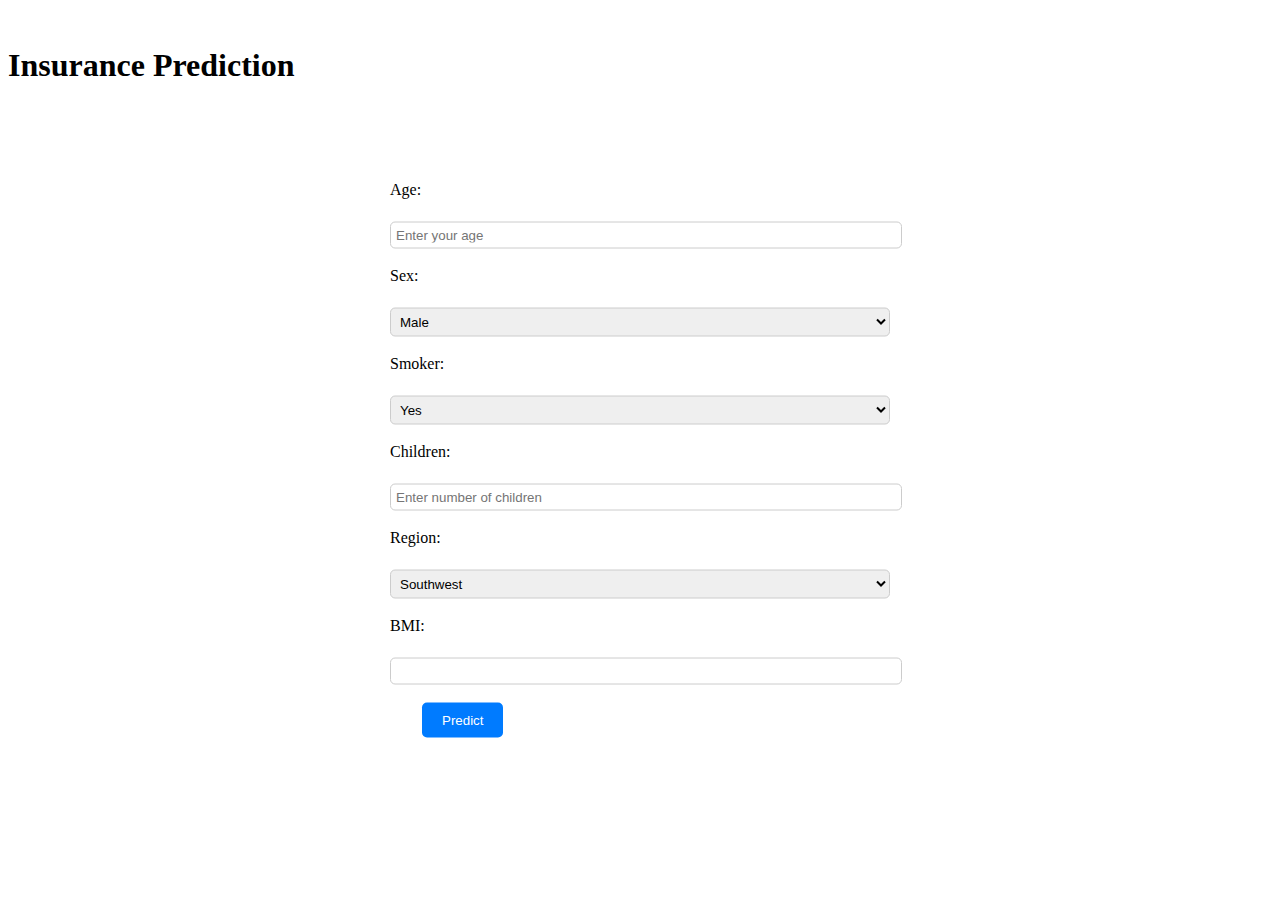
==== templates/predict.html @ 0b5ea628 "Added templates folder" ====
<!DOCTYPE html>
<html lang="en">
<head>
    <meta charset="UTF-8">
    <meta http-equiv="X-UA-Compatible" content="IE=edge">
    <meta name="viewport" content="width=device-width, initial-scale=1.0">
    <title>Insurance Prediction</title>
  <style>
    body {
      background-image: url('https://www.hdfclife.com/content/dam/hdfclifeinsurancecompany/knowledge-center/images/about-life-insurance/ULIPs_and_their_Benefits_copy_big.jpg');
      background-size: cover;
      background-position: center;
      background-repeat: no-repeat;
      height: 100vh;
    }

    form {
      position: absolute;
      top: 50%;
      left: 50%;
      transform: translate(-50%, -50%);
      width: 500px;
      background-color: #fff;
      padding: 20px;
      border-radius: 10px;
    }

    label {
      display: block;
      margin-bottom: 5px;
    }

    input, select {
      width: 100%;
      padding: 5px;
      border: 1px solid #ccc;
      border-radius: 5px;
    }

    button {
      background-color: #007bff;
      color: #fff;
      padding: 10px 20px;
      border: none;
      border-radius: 5px;
      cursor: pointer;
    }
  </style>
</head>
<body>
  
    <h1>Insurance Prediction</h1>
    <form action="/predict" method="post">

        <label for="age">Age:</label>
        <input type="number" name="age" placeholder="Enter your age" required><br>

        <label for="sex">Sex:</label>
        <select name="sex"  required>
            <option value="male">Male</option>
            <option value="female">Female</option>
        </select><br>

        <label for="smoker">Smoker:</label>
        <select name="smoker" required>
            <option value="yes">Yes</option>
            <option value="no">No</option>
        </select><br>

        <label for="children">Children:</label>
        <input type="number" name="children" placeholder="Enter number of children" required><br>

        <label for="region">Region:</label>
        <select name="region" required>
            <option value="southwest">Southwest</option>
            <option value="southeast">Southeast</option>
            <option value="northwest">Northwest</option>
            <option value="northeast">Northeast</option>
        </select><br>

        <label for="bmi">BMI:</label>
        <input type="number" step="0.01" name="bmi" required><br><br>

        <button type="submit">Predict</button>
    </form>

</body>
</html>
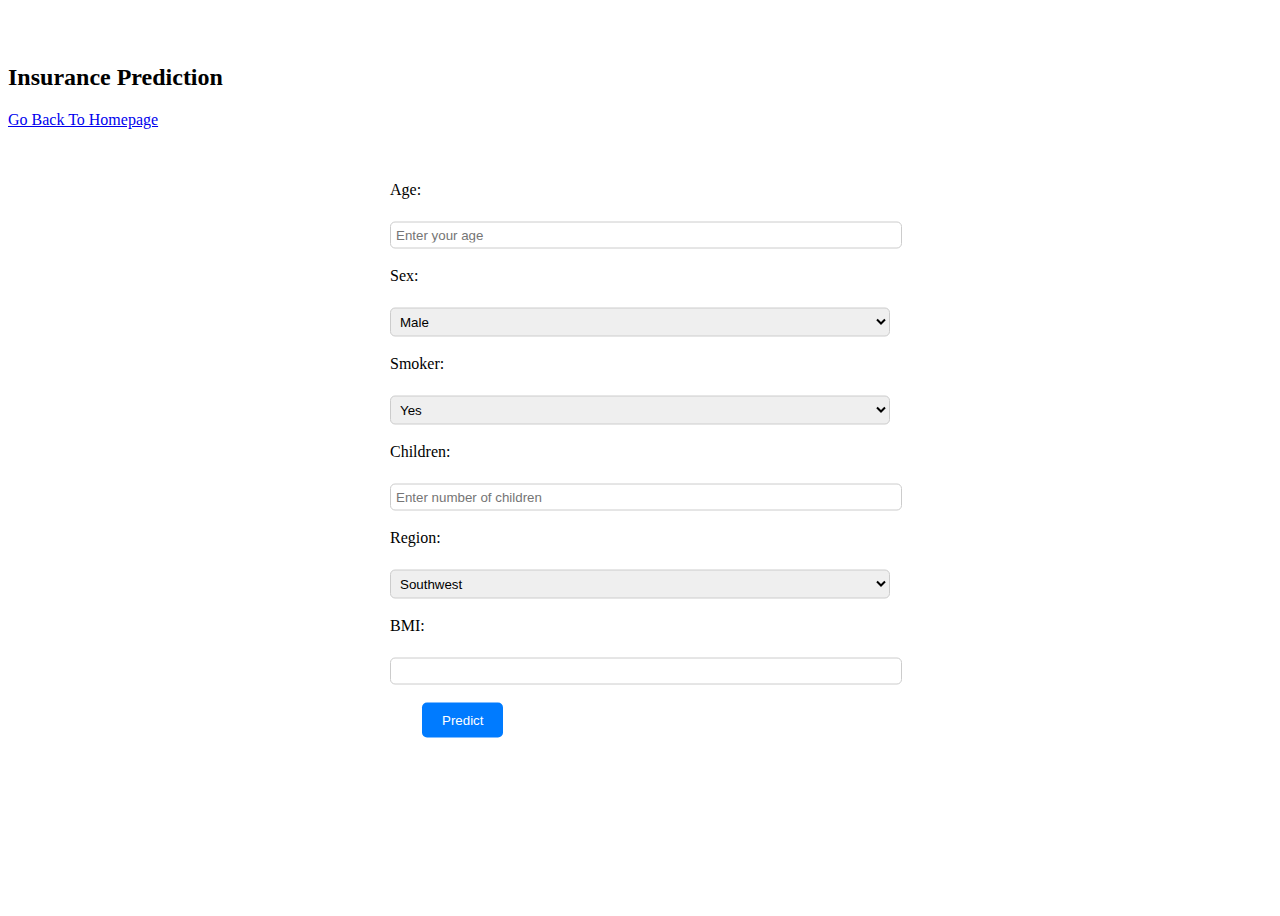
==== commit f1a59350: "removed train pipeline service through API" ====
--- a/templates/predict.html
+++ b/templates/predict.html
@@ -14,12 +14,15 @@
       height: 100vh;
     }
 
+
+
     form {
       position: absolute;
       top: 50%;
       left: 50%;
       transform: translate(-50%, -50%);
       width: 500px;
+      height: auto;
       background-color: #fff;
       padding: 20px;
       border-radius: 10px;
@@ -39,6 +42,7 @@
 
     button {
       background-color: #007bff;
+      position: relative;
       color: #fff;
       padding: 10px 20px;
       border: none;
@@ -48,8 +52,9 @@
   </style>
 </head>
 <body>
+  <div class="prediction">
   
-    <h1>Insurance Prediction</h1>
+    <h2>Insurance Prediction</h2>
     <form action="/predict" method="post">
 
         <label for="age">Age:</label>
@@ -83,6 +88,12 @@
 
         <button type="submit">Predict</button>
     </form>
+  </div>
+
+  <div class="homebutton">
+    <a class="btn btn-primary" href="/">Go Back To Homepage</a>
+  </div>
+
 
 </body>
 </html>
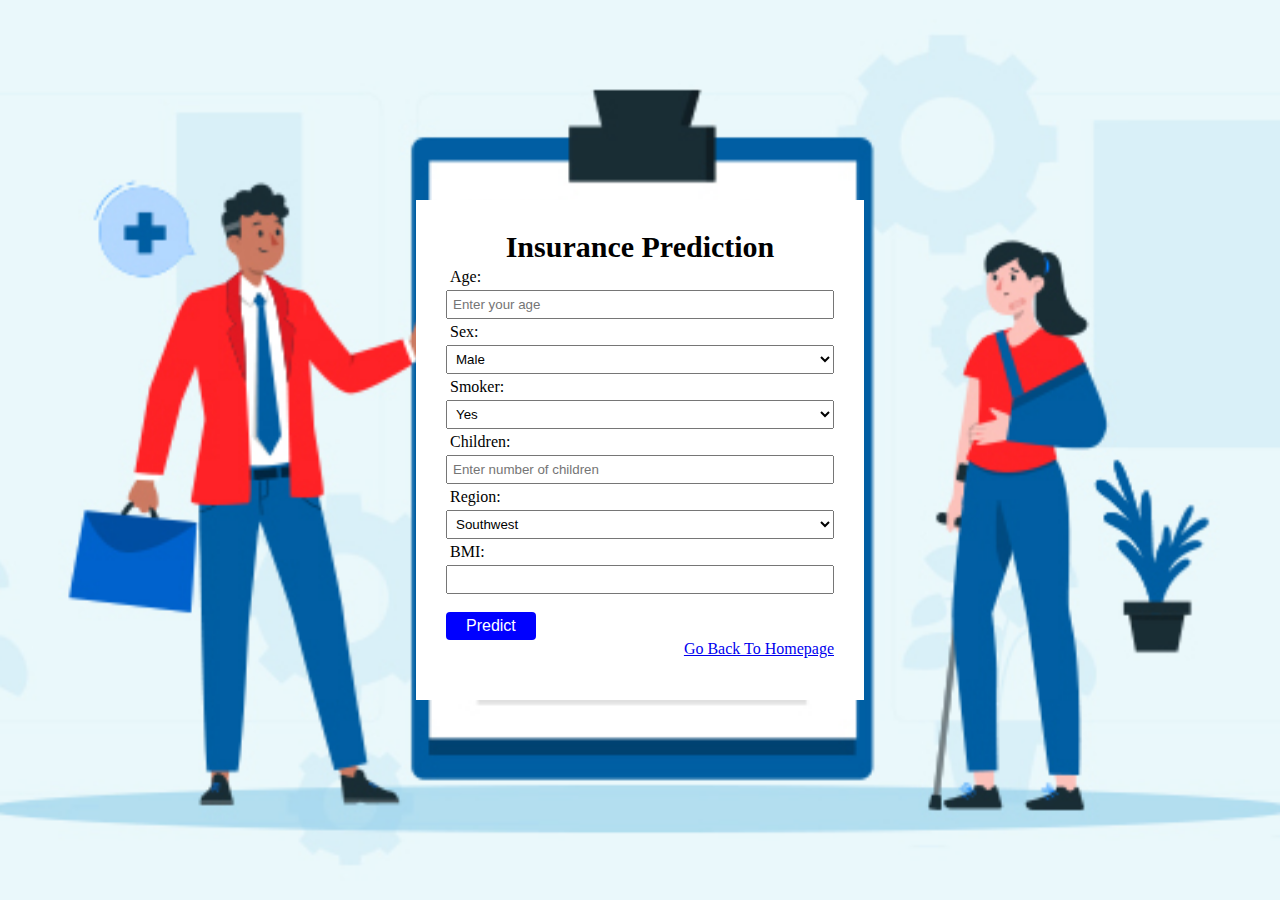
==== commit 20ba46b6: "Updated templates" ====
--- a/templates/predict.html
+++ b/templates/predict.html
@@ -1,100 +1,60 @@
 <!DOCTYPE html>
 <html lang="en">
+
 <head>
-    <meta charset="UTF-8">
-    <meta http-equiv="X-UA-Compatible" content="IE=edge">
-    <meta name="viewport" content="width=device-width, initial-scale=1.0">
-    <title>Insurance Prediction</title>
-  <style>
-    body {
-      background-image: url('https://www.hdfclife.com/content/dam/hdfclifeinsurancecompany/knowledge-center/images/about-life-insurance/ULIPs_and_their_Benefits_copy_big.jpg');
-      background-size: cover;
-      background-position: center;
-      background-repeat: no-repeat;
-      height: 100vh;
-    }
+    <meta charset="UTF-8">
+    <meta name="viewport" content="width=device-width, initial-scale=1.0">
+    <title>Document</title>
+    <link rel="stylesheet" href="../static/style.css">
+</head>
 
+<body>
+    <section class="mainSection">
+        <div class="container">
+            <h2 class="heading">Insurance Prediction</h2>
 
+            <div class="prediction">
 
-    form {
-      position: absolute;
-      top: 50%;
-      left: 50%;
-      transform: translate(-50%, -50%);
-      width: 500px;
-      height: auto;
-      background-color: #fff;
-      padding: 20px;
-      border-radius: 10px;
-    }
+                <form action="/predict" method="post">
 
-    label {
-      display: block;
-      margin-bottom: 5px;
-    }
+                    <label for="age">Age:</label>
+                    <input type="number" name="age" placeholder="Enter your age" required><br>
 
-    input, select {
-      width: 100%;
-      padding: 5px;
-      border: 1px solid #ccc;
-      border-radius: 5px;
-    }
+                    <label for="sex">Sex:</label>
+                    <select name="sex" required>
+                        <option value="male">Male</option>
+                        <option value="female">Female</option>
+                    </select><br>
 
-    button {
-      background-color: #007bff;
-      position: relative;
-      color: #fff;
-      padding: 10px 20px;
-      border: none;
-      border-radius: 5px;
-      cursor: pointer;
-    }
-  </style>
-</head>
-<body>
-  <div class="prediction">
-  
-    <h2>Insurance Prediction</h2>
-    <form action="/predict" method="post">
+                    <label for="smoker">Smoker:</label>
+                    <select name="smoker" required>
+                        <option value="yes">Yes</option>
+                        <option value="no">No</option>
+                    </select><br>
 
-        <label for="age">Age:</label>
-        <input type="number" name="age" placeholder="Enter your age" required><br>
+                    <label for="children">Children:</label>
+                    <input type="number" name="children" placeholder="Enter number of children" required><br>
 
-        <label for="sex">Sex:</label>
-        <select name="sex"  required>
-            <option value="male">Male</option>
-            <option value="female">Female</option>
-        </select><br>
+                    <label for="region">Region:</label>
+                    <select name="region" required>
+                        <option value="southwest">Southwest</option>
+                        <option value="southeast">Southeast</option>
+                        <option value="northwest">Northwest</option>
+                        <option value="northeast">Northeast</option>
+                    </select><br>
 
-        <label for="smoker">Smoker:</label>
-        <select name="smoker" required>
-            <option value="yes">Yes</option>
-            <option value="no">No</option>
-        </select><br>
+                    <label for="bmi">BMI:</label>
+                    <input type="number" step="0.01" name="bmi" required><br><br>
 
-        <label for="children">Children:</label>
-        <input type="number" name="children" placeholder="Enter number of children" required><br>
+                    <button type="submit">Predict</button>
+                </form>
+                <div class="homebutton">
+                    <a class="" href="#">Go Back To Homepage</a>
+                </div>
+            </div>
 
-        <label for="region">Region:</label>
-        <select name="region" required>
-            <option value="southwest">Southwest</option>
-            <option value="southeast">Southeast</option>
-            <option value="northwest">Northwest</option>
-            <option value="northeast">Northeast</option>
-        </select><br>
+        </div>
+    </section>
+</body>
 
-        <label for="bmi">BMI:</label>
-        <input type="number" step="0.01" name="bmi" required><br><br>
-
-        <button type="submit">Predict</button>
-    </form>
-  </div>
-
-  <div class="homebutton">
-    <a class="btn btn-primary" href="/">Go Back To Homepage</a>
-  </div>
-
-
-</body>
-</html>
-
+</html>--- a/static/style.css
+++ b/static/style.css
@@ -0,0 +1,92 @@
+*{
+    margin: 0;
+    padding: 0;
+    box-sizing: border-box;
+}
+
+.mainSection {
+    background-image: url(../images/ULIPs_and_their_Benefits_copy_big.jpg);
+    background-size: cover;
+    object-fit: cover;
+    background-position: center;
+    background-repeat: no-repeat;
+    height: 100vh;
+    width: 100%;
+    overflow: hidden;
+    display: flex;
+    justify-content: center;
+    align-items: center;
+    position: relative;
+  }
+
+  .container{
+    background-color: #fff;
+    height: 500px;
+    width: 80%;
+    padding: 30px ;
+  }
+
+  .heading{
+    text-align: center;
+    font-size: 30px;
+    font-weight: 700;
+  }
+
+.prediction label{
+    display: block;
+    margin: 4px;
+}
+  
+.prediction input{
+    width: 100%;
+    padding: 5px;
+}
+.prediction select{
+    width: 100%;
+    padding: 5px;
+}
+
+.prediction button{
+    outline: none;
+    border: none;
+    padding: 5px 20px;
+    background-color: blue;
+    color: #fff;
+    font-size: 16px;
+    border-radius: 4px;
+}
+
+.prediction a{
+    font-size: 16px;    
+    text-align: right;
+}
+.homebutton{
+    text-align: right;
+}
+  
+@media(min-width:768px){
+    .container{
+        background-color: #fff;
+        height: 500px;
+        width: 50%;
+        padding: 30px ;
+      }
+}
+  
+@media(min-width:992px){
+    .container{
+        background-color: #fff;
+        height: 500px;
+        width: 40%;
+        padding: 30px ;
+      }
+}
+
+@media(min-width:1024px){
+    .container{
+        background-color: #fff;
+        height: 500px;
+        width: 35%;
+        padding: 30px ;
+      }
+}